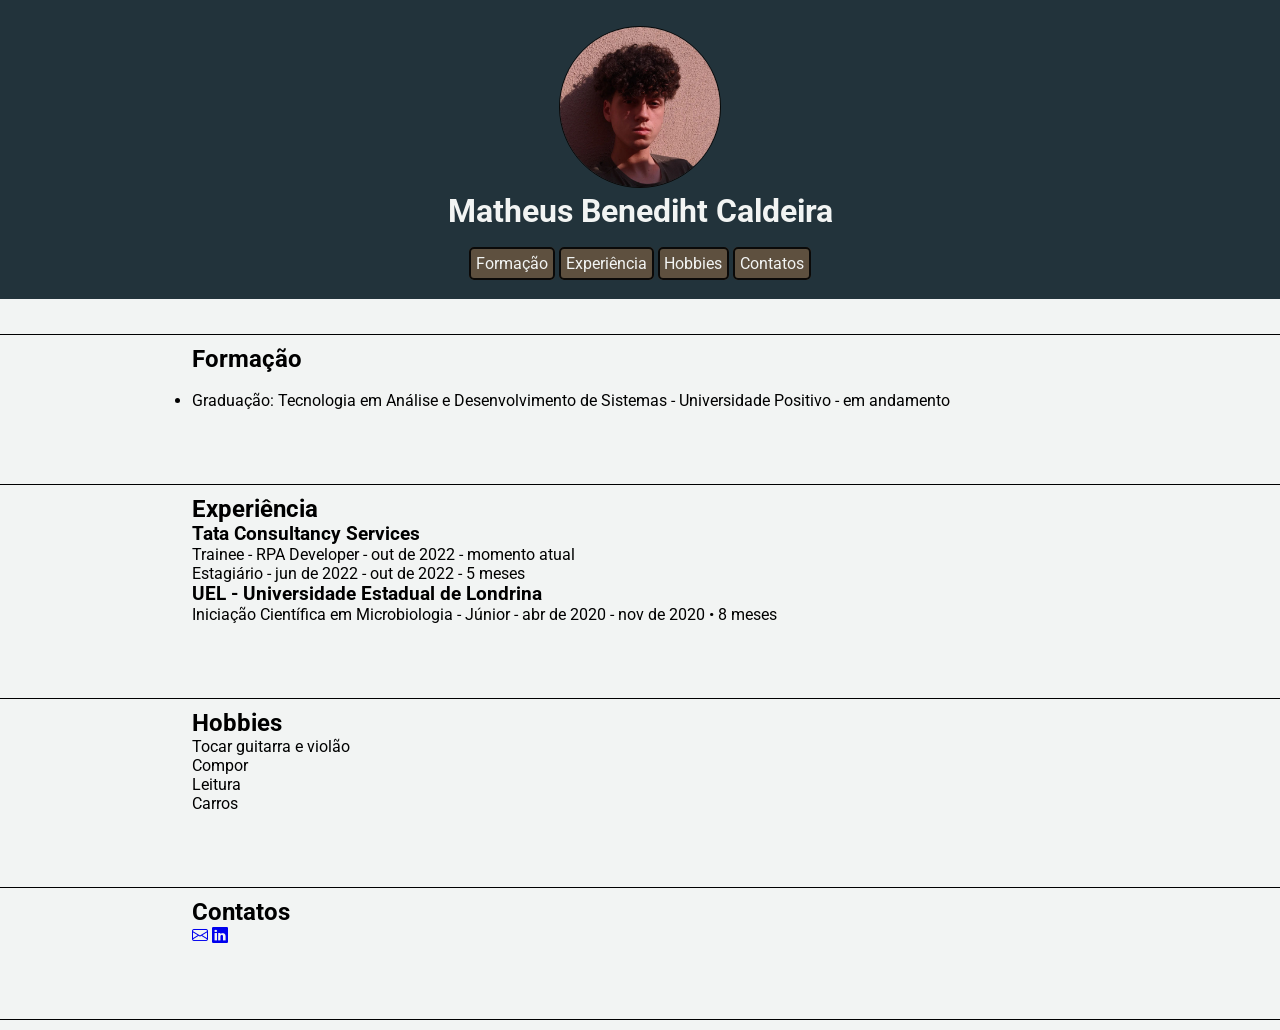
==== index.html @ e5341201 "Alterando organização do diretorio" ====
<!DOCTYPE html>
<html lang="pt-br">
<head>
    <meta charset="UTF-8">
    <meta name="viewport" content="width=device-width, initial-scale=1.0">
    <title>Matheus Benediht Caldeira</title>
    <link rel="stylesheet" href="style/style.css">
    <link rel="stylesheet" href="https://cdn.jsdelivr.net/npm/bootstrap-icons@1.10.5/font/bootstrap-icons.css">
    <link rel="preconnect" href="https://fonts.googleapis.com">
    <link rel="preconnect" href="https://fonts.gstatic.com" crossorigin>
    <link href="https://fonts.googleapis.com/css2?family=Aldrich&family=Lato:wght@300&family=Montserrat&family=Roboto:ital,wght@0,100;0,300;0,400;1,100;1,300;1,400&display=swap" rel="stylesheet">
</head>
<body>
    <div>
        <header>
            <img class="foto" src="img\272005868_279671710818435_3536564467788996298_n (1).jpg" alt="">
            <h1>Matheus Benediht Caldeira</h1>
            <nav>
                <ul>
                    <a class="link-menu" href="#formacao"><li class="list-menu">Formação</li></a>
                    <a class="link-menu" href="#xperiencia"><li class="list-menu">Experiência</li></a>
                    <a class="link-menu" href="#hobbies"><li class="list-menu">Hobbies</li></a>
                    <a class="link-menu" href="#contatos"><li class="list-menu">Contatos</li></a>
                </ul>
            </nav>
        </header>
    </div>
    <div>
        <section id="formacao">
            <h2>Formação</h2>
            <ul>
                <li>Graduação: Tecnologia em Análise e Desenvolvimento de Sistemas - Universidade Positivo - em andamento</li>
            </ul>
        </section>
    </div>
    <div>
        <section id="experiencia">
            <h2>Experiência</h2>
            <h3>Tata Consultancy Services</h3>
            <p>Trainee - RPA Developer - out de 2022 - momento atual</p>
            <p>Estagiário - jun de 2022 - out de 2022 - 5 meses</p>
            <h3>UEL - Universidade Estadual de Londrina</h3>
            <p>Iniciação Científica em Microbiologia - Júnior - abr de 2020 - nov de 2020 • 8 meses</p>
        </section>
    </div>
    <div>
        <section id="hobbies">
            <h2>Hobbies</h2>
            <p>Tocar guitarra e violão</p>
            <p>Compor</p>
            <p>Leitura</p>
            <p>Carros</p>
        </section>
    </div>
    <div>
        <section id="contatos">
            <h2>Contatos</h2>
            <a  href="mailto:matheusbenediht@gmail.com" target="_blank"><i class="bi bi-envelope"></i></a>
            <a href="https://www.linkedin.com/in/matheus-benediht-caldeira-a74244218/" target="_blank"><i class="bi bi-linkedin"></i></a>
        </section>
    </div>
    
</body>
</html>
---- style/style.css ----
*{
    margin: 0;
    padding: 0;
    font-family: 'Aldrich', sans-serif;
    font-family: 'Lato', sans-serif;
    font-family: 'Montserrat', sans-serif;
    font-family: 'Roboto', sans-serif;
}

body{
    background-color: #f2f4f3;
}

header{
    padding: 2%;
    margin-bottom: 2%;
    background-color: #22333b;
    color: #f2f4f3;
    text-align: center;
}

ul{
    margin-top: 2%;
}

.foto{
    height: 160px;
    border: 1px solid #0a0908;
    border-radius: 50%;
}

.list-menu{
    background-color: #5e503f;
    display: inline;
    padding: 0.4%;
    border: 2px solid #0a0908;
    border-radius: 5px;
}

.list-menu:hover{
    background-color: #a9927d;
    border-color: #5e503f;
}

.link-menu{
    color: #f2f4f3;
    text-decoration: none;
}

section{
    margin-left: 15%;
    margin-right: 15%;
    margin-top: 0%;
    margin-bottom: 5%;
}

div{
    border-bottom: 1px solid black; /* Adiciona uma borda preta na parte inferior */
  padding-bottom: 10px; /* Opcional: Adiciona um espaço entre a linha e o conteúdo */
  margin-bottom: 10px;
}
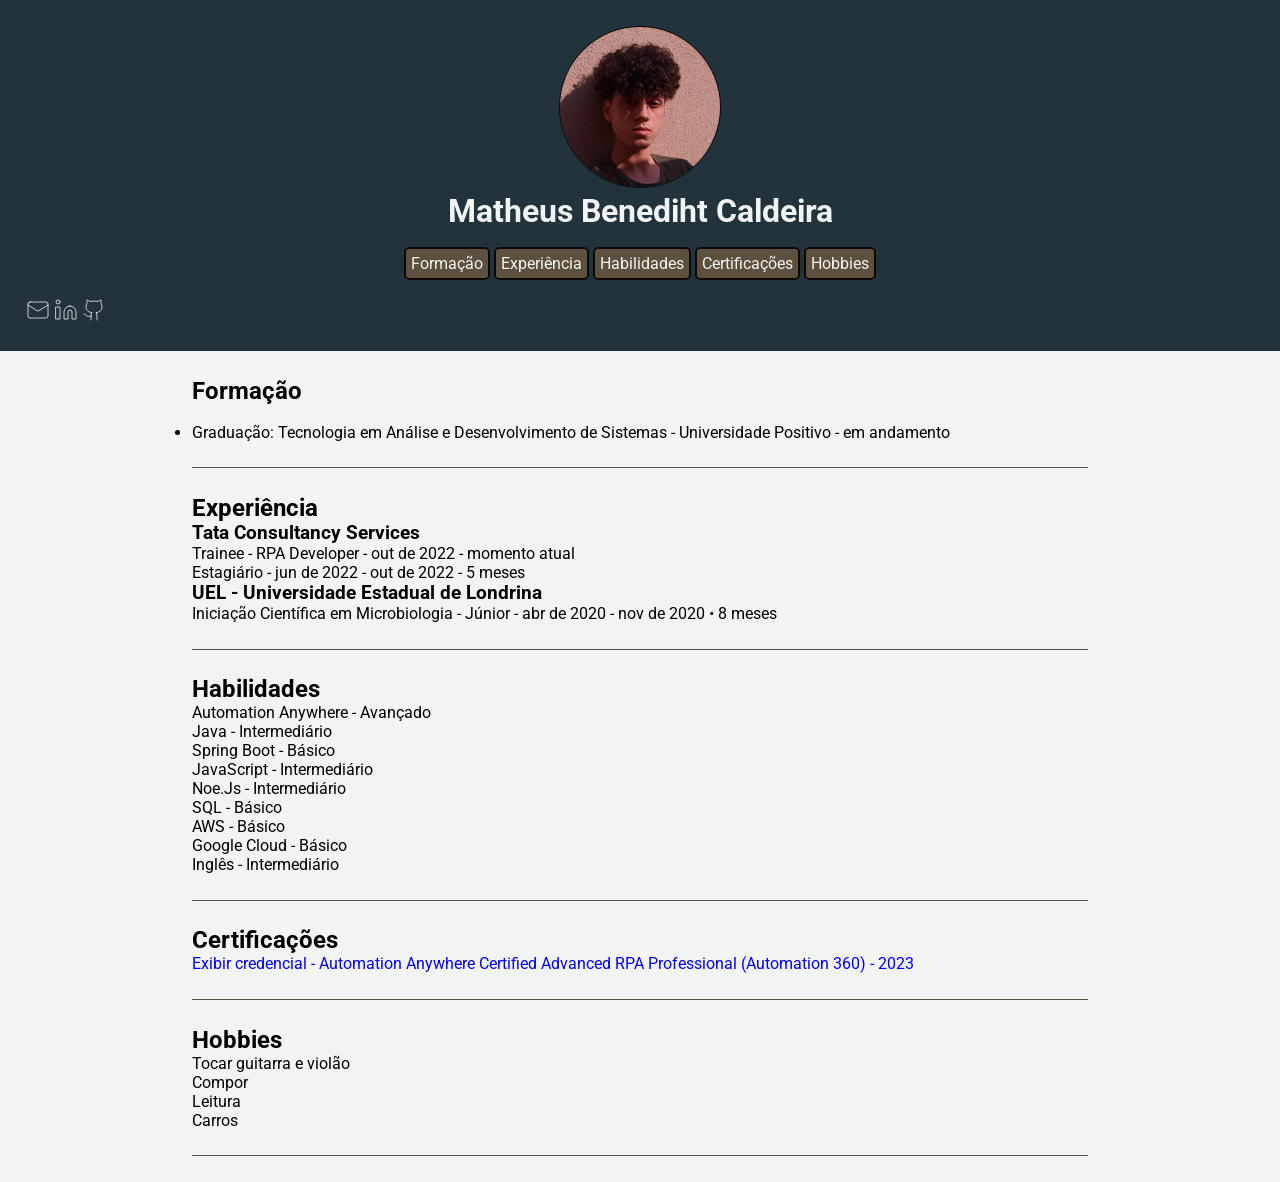
==== commit 753022d6: "Alterando estilo da pagina e adicionando campo de habilidades e certificações" ====
--- a/index.html
+++ b/index.html
@@ -18,11 +18,21 @@
             <nav>
                 <ul>
                     <a class="link-menu" href="#formacao"><li class="list-menu">Formação</li></a>
-                    <a class="link-menu" href="#xperiencia"><li class="list-menu">Experiência</li></a>
+                    <a class="link-menu" href="#experiencia"><li class="list-menu">Experiência</li></a>
+                    <a class="link-menu" href="#habilidades"><li class="list-menu">Habilidades</li></a>
+                    <a class="link-menu" href="#certificacoes"><li class="list-menu">Certificações</li></a>
                     <a class="link-menu" href="#hobbies"><li class="list-menu">Hobbies</li></a>
-                    <a class="link-menu" href="#contatos"><li class="list-menu">Contatos</li></a>
                 </ul>
+                
+                <div class="contatos">
+                    <ul>
+                        <a class="link-contatos" href="mailto:matheusbenediht@gmail.com" target="_blank"><li class="list-contatos"><img src="[data-uri]" alt=""></li></a>
+                        <a class="link-contatos" href="https://www.linkedin.com/in/matheus-benediht-caldeira-a74244218/" target="_blank"><li class="list-contatos"><img src="[data-uri]" alt=""></li></a>
+                        <a class="link-contatos" href="https://github.com/matheusBenedihtCaldeira" target="_blank"><li class="list-contatos"><img src="[data-uri]" alt=""></li></a>
+                    </ul>
+                </div>
             </nav>
+            
         </header>
     </div>
     <div>
@@ -44,6 +54,26 @@
         </section>
     </div>
     <div>
+        <section id="habilidades">
+            <h2>Habilidades</h2>
+            <p>Automation Anywhere - Avançado</p>
+            <p>Java - Intermediário</p>
+            <p>Spring Boot - Básico</p>
+            <p>JavaScript - Intermediário</p>
+            <p>Noe.Js - Intermediário</p>
+            <p>SQL - Básico</p>
+            <p>AWS - Básico</p>
+            <p>Google Cloud - Básico</p>
+            <p>Inglês - Intermediário</p>
+        </section>
+    </div>
+    <div>
+        <section id="certificacoes">
+            <h2>Certificações</h2>
+            <a href="https://certificates.automationanywhere.com/25db60ef-52dd-4cc7-a996-759108772ea1" target="_blank">Exibir credencial - Automation Anywhere Certified Advanced RPA Professional (Automation 360) - 2023</a>
+        </section>
+    </div>
+    <div>
         <section id="hobbies">
             <h2>Hobbies</h2>
             <p>Tocar guitarra e violão</p>
@@ -52,13 +82,6 @@
             <p>Carros</p>
         </section>
     </div>
-    <div>
-        <section id="contatos">
-            <h2>Contatos</h2>
-            <a  href="mailto:matheusbenediht@gmail.com" target="_blank"><i class="bi bi-envelope"></i></a>
-            <a href="https://www.linkedin.com/in/matheus-benediht-caldeira-a74244218/" target="_blank"><i class="bi bi-linkedin"></i></a>
-        </section>
-    </div>
     
 </body>
 </html>
--- a/style/style.css
+++ b/style/style.css
@@ -35,11 +35,11 @@
     padding: 0.4%;
     border: 2px solid #0a0908;
     border-radius: 5px;
+    transition: background-color 0.3s ease-in-out;
 }
 
 .list-menu:hover{
-    background-color: #a9927d;
-    border-color: #5e503f;
+    background-color: #967a61;
 }
 
 .link-menu{
@@ -51,11 +51,26 @@
     margin-left: 15%;
     margin-right: 15%;
     margin-top: 0%;
-    margin-bottom: 5%;
+    margin-bottom: 2%;
+    border-bottom: 1px solid #5e503f;
+    padding-bottom: 2%; 
 }
 
-div{
-    border-bottom: 1px solid black; /* Adiciona uma borda preta na parte inferior */
-  padding-bottom: 10px; /* Opcional: Adiciona um espaço entre a linha e o conteúdo */
-  margin-bottom: 10px;
-}+.contatos{
+    text-align: left;
+}
+
+.link-contatos{
+    color: #f2f4f3;
+    text-decoration: none;
+    font-size: 0.8em;
+}
+
+.list-contatos{
+    list-style: none;
+    display: inline;
+}
+
+a{
+    text-decoration: none;
+}
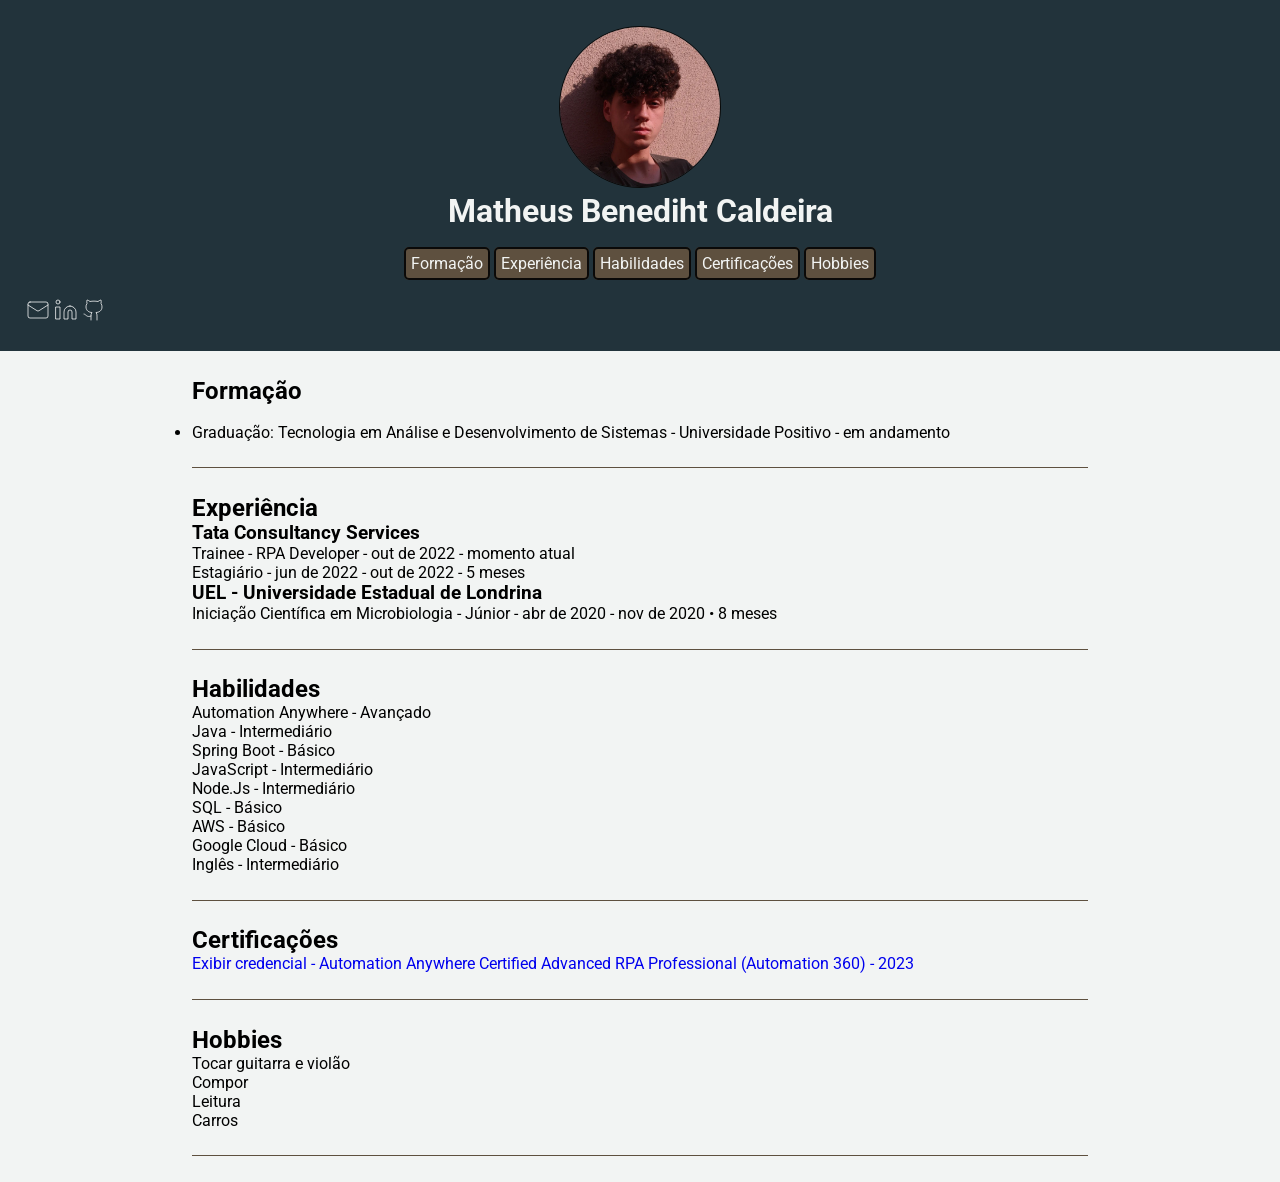
==== commit 9e60fe60: "fix" ====
--- a/index.html
+++ b/index.html
@@ -60,7 +60,7 @@
             <p>Java - Intermediário</p>
             <p>Spring Boot - Básico</p>
             <p>JavaScript - Intermediário</p>
-            <p>Noe.Js - Intermediário</p>
+            <p>Node.Js - Intermediário</p>
             <p>SQL - Básico</p>
             <p>AWS - Básico</p>
             <p>Google Cloud - Básico</p>
